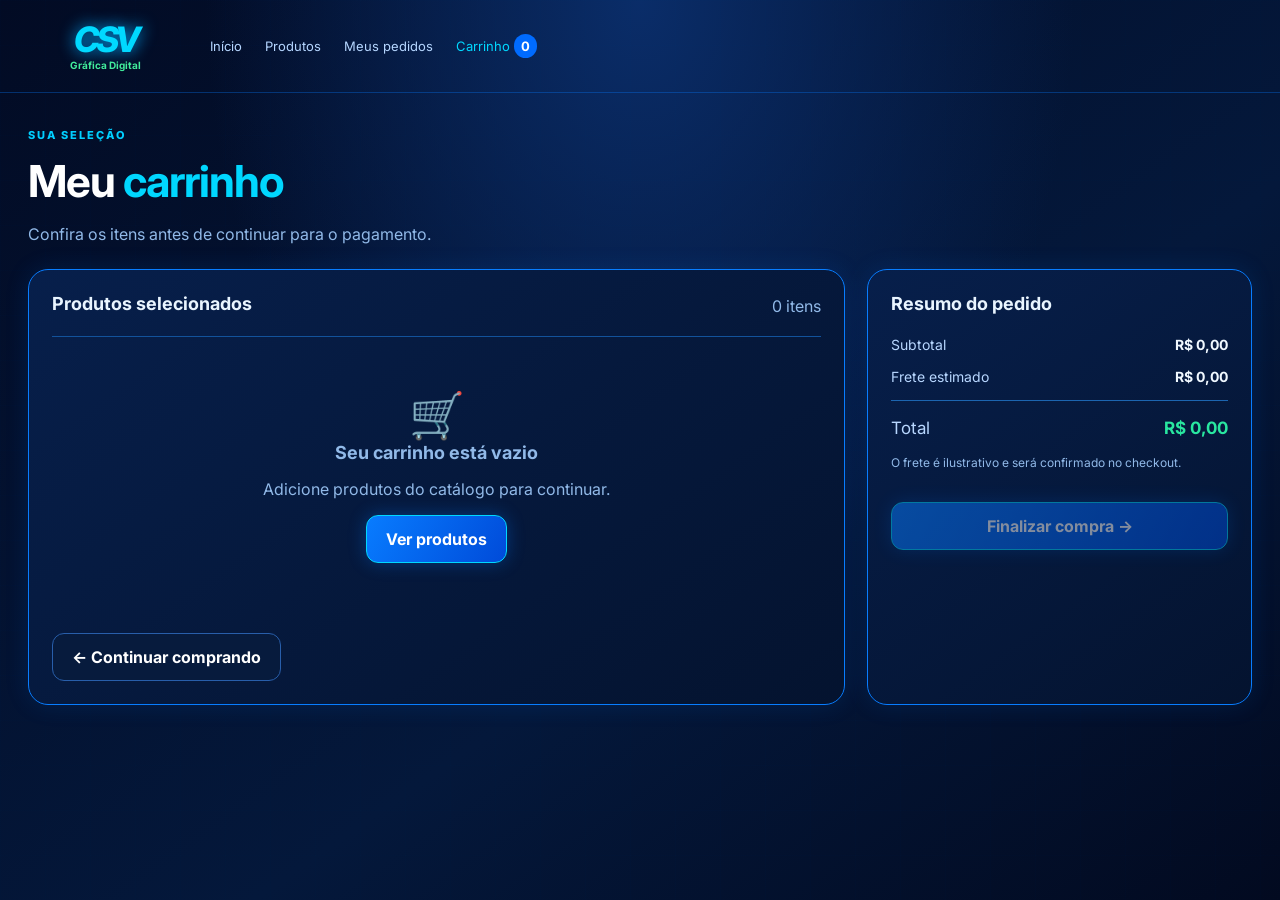
==== carrinho.html @ 63e7ce07 "Primeiro envio do projeto frontend" ====
<!doctype html>
<html lang="pt-BR">
  <head>
    <meta charset="utf-8">
    <meta name="viewport" content="width=device-width, initial-scale=1">
    <title>Meu carrinho | CSV</title>
    <link rel="stylesheet" href="style.css">
  </head>
  <body>
    <header class="topbar">
      <a class="brand" href="index.html">
        <span class="brand-mark">CSV</span>
        <small>Gráfica Digital</small>
      </a>
      <nav>
        <a href="index.html">Início</a>
        <a href="index.html#catalogo">Produtos</a>
        <a href="pedidos.html">Meus pedidos</a>
        <a class="active" href="carrinho.html">Carrinho <b class="cart-count">0</b></a>
      </nav>
    </header>

    <main class="container">
      <p class="eyebrow">SUA SELEÇÃO</p>
      <h1>Meu <span>carrinho</span></h1>
      <p class="muted">Confira os itens antes de continuar para o pagamento.</p>

      <div class="cart-layout">
        <section class="panel cart-panel">
          <div class="cart-heading">
            <h2>Produtos selecionados</h2>
            <span class="muted" id="cartItemCount">0 itens</span>
          </div>
          <div id="cartItems"></div>
          <div class="cart-bottom">
            <a class="btn secondary" href="index.html">← Continuar comprando</a>
          </div>
        </section>

        <aside class="panel summary">
          <h2>Resumo do pedido</h2>
          <div class="summary-line">
            <span>Subtotal</span>
            <strong id="subtotal">R$ 0,00</strong>
          </div>
          <div class="summary-line">
            <span>Frete estimado</span>
            <strong id="shipping">R$ 15,00</strong>
          </div>
          <div class="summary-line total">
            <span>Total</span>
            <strong id="total">R$ 15,00</strong>
          </div>
          <p class="helper">O frete é ilustrativo e será confirmado no checkout.</p>
          <a class="btn full" id="checkoutBtn" href="checkout.html">Finalizar compra →</a>
        </aside>
      </div>
    </main>
    <script src="app.js"></script>
  </body>
</html>
---- style.css ----
@import url('https://fonts.googleapis.com/css2?family=Inter:wght@400;500;600;700;800&display=swap');
:root {
  --bg: #020d2c;
  --panel: #061b43;
  --panel2: #092858;
  --blue: #087cff;
  --cyan: #00cfff;
  --text: #e9f5ff;
  --muted: #91b9e8;
  --green: #29e7a0;
  --line: #087dff;
  --shadow: 0 0 25px #0077ff22;
}
* {
  box-sizing: border-box;
}
html {
  scroll-behavior: smooth;
}
body {
  margin: 0;
  background: radial-gradient(ellipse at 50% 0,#0a2d69 0,transparent 48%),linear-gradient(145deg,#020b24,#04183b 60%,#020a20);
  color: var(--text);
  font-family: Inter,Arial,sans-serif;
  min-height: 100vh;
}
body:before {
  content: "";
  position: fixed;
  inset: 0;
  pointer-events: none;
  opacity: .22;
  background-image: linear-gradient(#0d54a51a 1px,transparent 1px),linear-gradient(90deg,#0d54a51a 1px,transparent 1px);
  background-size: 45px 45px;
  z-index: -1;
}
a {
  color: inherit;
  text-decoration: none;
}
button,input {
  font: inherit;
}
.topbar {
  max-width: 1380px;
  margin: auto;
  padding: 22px 30px;
  display: flex;
  align-items: center;
  gap: 30px;
  border-bottom: 1px solid #087cff55;
}
.brand {
  width: 150px;
  flex-shrink: 0;
  display: flex;
  flex-direction: column;
  align-items: center;
  line-height: 1;
}
.brand-mark {
  font-size: 35px;
  font-weight: 800;
  font-style: italic;
  letter-spacing: -4px;
  color: #00d9ff;
  text-shadow: 0 0 16px #00aaff;
}
.brand small {
  font-size: 10px;
  color: #41ed9d;
  font-weight: 700;
  margin-top: 3px;
}
.topbar nav {
  display: flex;
  align-items: center;
  gap: 23px;
  white-space: nowrap;
  font-size: 13px;
  color: #b5d6ff;
}
.topbar nav a:hover,.topbar nav a.active {
  color: #00d8ff;
}
.cart-count {
  background: #006bff;
  border-radius: 20px;
  padding: 4px 7px;
  color: white;
}
.search {
  display: flex;
  align-items: center;
  gap: 12px;
  background: #061d46;
  border: 1px solid #087dff;
  border-radius: 30px;
  padding: 0 17px;
  box-shadow: inset 0 0 16px #006cff24;
  min-width: 180px;
}
.search span {
  font-size: 27px;
  color: #00d7ff;
}
.search input {
  width: 100%;
  min-width: 0;
  background: transparent;
  border: 0;
  outline: 0;
  color: white;
  padding: 14px 0;
}
.container {
  max-width: 1280px;
  margin: 35px auto;
  padding: 0 28px;
}
.hero {
  min-height: 300px;
  border: 1px solid var(--line);
  border-radius: 24px;
  padding: 38px 5%;
  display: flex;
  align-items: center;
  justify-content: space-between;
  background: linear-gradient(110deg,#071e4b,#061638 70%);
  box-shadow: var(--shadow);
  overflow: hidden;
}
.hero>div:first-child {
  max-width: 560px;
}
.eyebrow {
  font-size: 11px;
  letter-spacing: 2px;
  color: var(--cyan);
  font-weight: 800;
}
.hero h1,h1 {
  font-size: clamp(30px,4vw,44px);
  margin: 12px 0;
  color: white;
  letter-spacing: -1px;
}
.hero h1 span,h1 span {
  color: #00d7ff;
}
.hero p:not(.eyebrow) {
  color: var(--muted);
  line-height: 1.7;
}
.btn {
  display: inline-flex;
  justify-content: center;
  align-items: center;
  gap: 9px;
  border: 1px solid #00d8ff;
  border-radius: 12px;
  padding: 13px 19px;
  color: white;
  font-weight: 700;
  background: linear-gradient(120deg,#087cff,#004bd9);
  box-shadow: 0 0 18px #0077ff55;
  cursor: pointer;
  transition: .2s;
}
.btn:hover {
  transform: translateY(-2px);
  box-shadow: 0 0 25px #00aaff88;
}
.btn.secondary {
  background: #071b3d;
  border-color: #285eaa;
  box-shadow: none;
}
.btn.full {
  width: 100%;
  margin-top: 18px;
}
.hero-art {
  width: 34%;
  height: 200px;
  position: relative;
  display: grid;
  place-items: center;
}
.glow-ring {
  width: 190px;
  height: 190px;
  border: 1px solid #00aaffaa;
  border-radius: 50%;
  box-shadow: 0 0 35px #008cff55,inset 0 0 35px #008cff33;
}
.paper-stack {
  position: absolute;
  font-size: 70px;
  line-height: .55;
  color: #00d8ff;
  text-shadow: 0 0 20px #007bff;
  transform: rotate(-20deg);
}
.floating-chip {
  position: absolute;
  right: 0;
  bottom: 10px;
  padding: 10px 14px;
  border: 1px solid #008cff;
  border-radius: 30px;
  background: #092858;
  color: #a8edff;
  font-size: 12px;
}
.category {
  margin-top: 28px;
  padding: 25px;
  border: 1px solid #087dff;
  border-radius: 20px;
  background: #041638e8;
  box-shadow: var(--shadow);
}
.section-head {
  display: flex;
  justify-content: space-between;
  align-items: center;
  margin-bottom: 20px;
}
.section-head>div {
  display: flex;
  align-items: center;
  gap: 16px;
}
.category-icon {
  font-size: 35px;
  color: #00cfff;
  text-shadow: 0 0 15px #008cff;
}
.section-head h2,.panel h2 {
  font-size: 18px;
  margin: 0 0 5px;
}
.section-head p {
  margin: 0;
  color: var(--muted);
  font-size: 13px;
}
.muted,.helper {
  color: var(--muted);
}
.products {
  display: grid;
  grid-template-columns: repeat(4,minmax(0,1fr));
  gap: 18px;
}
.product-card {
  padding: 12px;
  border: 1px solid #0758b5;
  border-radius: 17px;
  background: linear-gradient(145deg,#0a2857,#04142f);
  transition: .2s;
}
.product-card:hover {
  border-color: #00cfff;
  transform: translateY(-3px);
  box-shadow: 0 0 20px #007bff35;
}
.product-art {
  height: 120px;
  border-radius: 12px;
  background: linear-gradient(145deg,#153c72,#09224a);
  display: grid;
  place-items: center;
  font-size: 55px;
  margin-bottom: 14px;
}
.product-card h3 {
  font-size: 14px;
  margin: 0 0 8px;
}
.product-foot {
  display: flex;
  align-items: center;
  justify-content: space-between;
}
.price {
  color: var(--green);
  font-size: 19px;
  font-weight: 800;
}
.icon-btn {
  width: 43px;
  height: 43px;
  border: 1px solid #00baff;
  border-radius: 50%;
  background: #0066ed;
  color: white;
  font-size: 19px;
  cursor: pointer;
  box-shadow: 0 0 15px #007bff66;
}
.back-link {
  display: inline-block;
  color: #00d8ff;
  margin: 0 0 22px;
}
.panel {
  border: 1px solid #087dff;
  border-radius: 20px;
  background: linear-gradient(145deg,#071f4b,#04132f);
  box-shadow: var(--shadow);
}
.product-detail {
  display: grid;
  grid-template-columns: minmax(280px,.9fr) 1.1fr;
  gap: 35px;
  padding: 30px;
}
.product-photo {
  background: linear-gradient(145deg,#153c72,#09224a);
  border: 1px solid #0a67c6;
  border-radius: 17px;
  display: grid;
  place-items: center;
  color: #00d8ff;
  font-size: 130px;
  text-shadow: 0 0 25px #007bff66;
}
.product-photo.large {
  min-height: 330px;
}
.gallery-thumbs {
  display: flex;
  gap: 10px;
  margin-top: 12px;
}
.gallery-thumbs span {
  background: #0a2857;
  border: 1px solid #0865c7;
  border-radius: 10px;
  padding: 12px;
  font-size: 23px;
}
.detail-copy h1 {
  font-size: 34px;
}
.detail-copy p {
  line-height: 1.65;
  color: #b4d1f5;
}
.rating {
  color: #ffd65b;
  margin: 18px 0;
}
.rating small {
  color: var(--muted);
}
.specs {
  color: #b4d1f5;
  line-height: 2;
  padding-left: 20px;
}
.detail-price {
  font-size: 30px;
  font-weight: 800;
  color: var(--green);
  margin: 20px 0;
}
.detail-price small {
  font-size: 12px;
  color: var(--muted);
  font-weight: 400;
}
.purchase-row {
  display: flex;
  flex-wrap: wrap;
  gap: 15px;
  align-items: center;
}
.quantity {
  display: flex;
  align-items: center;
  border: 1px solid #087dff;
  border-radius: 10px;
  overflow: hidden;
}
.quantity button {
  background: #08295a;
  border: 0;
  color: #00d8ff;
  width: 38px;
  height: 40px;
  font-size: 22px;
  cursor: pointer;
}
.quantity output {
  min-width: 38px;
  text-align: center;
}
.helper {
  font-size: 12px;
  line-height: 1.6;
}
.cart-layout {
  display: grid;
  grid-template-columns: minmax(0,1.7fr) minmax(270px,.8fr);
  gap: 22px;
  margin-top: 25px;
}
.cart-panel,.summary {
  padding: 23px;
}
.cart-heading {
  display: flex;
  align-items: center;
  justify-content: space-between;
  padding-bottom: 17px;
  border-bottom: 1px solid #12529b;
}
.cart-row {
  display: grid;
  grid-template-columns: 70px minmax(100px,1fr) auto auto 28px;
  align-items: center;
  gap: 14px;
  padding: 17px 0;
  border-bottom: 1px solid #10376a;
}
.cart-thumb {
  height: 64px;
  border-radius: 10px;
  background: #102e5b;
  display: grid;
  place-items: center;
  font-size: 30px;
}
.cart-row h3 {
  font-size: 13px;
  margin: 0 0 6px;
}
.cart-row small {
  color: var(--muted);
}
.cart-row .quantity button {
  width: 28px;
  height: 30px;
  font-size: 16px;
}
.cart-row .quantity output {
  min-width: 28px;
}
.cart-unit,.cart-subtotal {
  font-size: 13px;
  white-space: nowrap;
}
.remove {
  background: transparent;
  color: #ff668b;
  border: 0;
  font-size: 20px;
  cursor: pointer;
}
.cart-bottom {
  padding-top: 20px;
}
.summary h2 {
  margin-bottom: 22px;
}
.summary-line {
  display: flex;
  justify-content: space-between;
  gap: 10px;
  margin: 15px 0;
  color: #b8d7ff;
  font-size: 14px;
}
.summary-line strong {
  color: #f0f8ff;
}
.summary-line.total {
  border-top: 1px solid #1c65b0;
  padding-top: 17px;
  font-size: 17px;
}
.summary-line.total strong {
  color: var(--green);
}
.empty-state {
  text-align: center;
  padding: 50px 15px;
  color: var(--muted);
}
.empty-state .empty-icon {
  font-size: 45px;
  color: #00d8ff;
}
.order-search {
  max-width: 580px;
  margin: 24px 0;
}
.order-search button {
  border: 0;
  background: transparent;
  color: #00d8ff;
  font-size: 25px;
  cursor: pointer;
}
.orders {
  display: grid;
  gap: 14px;
}
.order-card {
  display: grid;
  grid-template-columns: 55px 1.3fr .7fr auto 35px;
  align-items: center;
  gap: 18px;
  padding: 20px;
  border: 1px solid #087dff;
  border-radius: 16px;
  background: #061b40;
}
.order-icon {
  width: 50px;
  height: 50px;
  border-radius: 12px;
  border: 1px solid #008bff;
  display: grid;
  place-items: center;
  font-size: 25px;
  color: #00d8ff;
}
.order-card h3 {
  margin: 0 0 5px;
  font-size: 15px;
}
.order-card p {
  margin: 4px 0;
  color: var(--muted);
  font-size: 12px;
}
.status {
  border-radius: 30px;
  padding: 10px 14px;
  background: #074f84;
  border: 1px solid #00aaff;
  color: #a9f1ff;
  font-size: 12px;
  white-space: nowrap;
}
.status.done {
  background: #064a39;
  border-color: #00c987;
  color: #65ffc6;
}
.status.progress {
  background: #4a1532;
  border-color: #ff357c;
  color: #ff91b5;
}
.order-arrow {
  width: 34px;
  height: 34px;
  border-radius: 50%;
  border: 1px solid #008bff;
  color: #00d8ff;
  display: grid;
  place-items: center;
}
.checkout-grid {
  display: grid;
  grid-template-columns: minmax(0,1.5fr) minmax(280px,.75fr);
  gap: 22px;
  margin-top: 25px;
}
.form-panel {
  padding: 25px;
}
.form-panel h2 {
  margin: 5px 0 18px;
}
.form-panel h2:not(:first-child) {
  margin-top: 28px;
}
.form-grid {
  display: grid;
  grid-template-columns: 1fr 1fr;
  gap: 15px;
}
.form-grid label {
  display: grid;
  gap: 7px;
  color: #b8d7ff;
  font-size: 12px;
}
.form-grid input {
  width: 100%;
  background: #03132e;
  border: 1px solid #145aa5;
  border-radius: 8px;
  padding: 12px;
  color: white;
  outline: none;
}
.form-grid input:focus {
  border-color: #00d8ff;
}
.payment-options {
  display: grid;
  grid-template-columns: repeat(3,1fr);
  gap: 10px;
}
.payment-option {
  position: relative;
  display: grid;
  gap: 6px;
  padding: 15px;
  border: 1px solid #145aa5;
  border-radius: 12px;
  background: #071c3d;
  cursor: pointer;
}
.payment-option input {
  accent-color: #00d8ff;
}
.payment-option span {
  font-size: 25px;
  color: #00d8ff;
}
.payment-option strong {
  font-size: 13px;
}
.payment-option small {
  font-size: 10px;
  color: var(--muted);
}
.success-wrap {
  display: grid;
  place-items: center;
  min-height: 65vh;
}
.success-card {
  max-width: 620px;
  width: 100%;
  padding: 45px;
  text-align: center;
}
.success-check {
  width: 75px;
  height: 75px;
  margin: 0 auto 20px;
  display: grid;
  place-items: center;
  border-radius: 50%;
  font-size: 40px;
  color: #8dffd3;
  background: #07583e;
  border: 1px solid #00e69a;
  box-shadow: 0 0 30px #00e69a44;
}
.success-card p {
  color: var(--muted);
  line-height: 1.7;
}
.order-number {
  margin: 25px auto;
  padding: 18px;
  border: 1px solid #087dff;
  border-radius: 12px;
  max-width: 320px;
  color: var(--muted);
  display: grid;
  gap: 10px;
}
.order-number strong {
  font-size: 22px;
  color: #00d8ff;
}
.success-card .btn {
  margin: 5px;
}
.summary-product {
  display: flex;
  justify-content: space-between;
  gap: 12px;
  margin: 12px 0;
  font-size: 13px;
  color: #b8d7ff;
}
footer {
  text-align: center;
  padding: 28px;
  color: #557eaf;
  font-size: 12px;
  border-top: 1px solid #0b3d78;
  margin-top: 50px;
}
@media(max-width:900px) {
  .topbar {
    flex-wrap: wrap;
    gap: 15px;
  }
  .topbar nav {
    order: 3;
    width: 100%;
    overflow: auto;
    padding: 8px 0;
  }
  .topbar .search {
    flex: 1;
  }
  .products {
    grid-template-columns: repeat(2,minmax(0,1fr));
  }
  .cart-layout,.checkout-grid {
    grid-template-columns: 1fr;
  }
  .order-card {
    grid-template-columns: 50px 1fr auto;
  }
  .order-card .order-meta {
    display: none;
  }
  .order-card .status {
    grid-column: 2;
  }
  .order-arrow {
    grid-column: 3;
    grid-row: 1;
  }
  .hero-art {
    width: 25%;
  }
  .product-detail {
    gap: 22px;
    padding: 20px;
  }
}
@media(max-width:580px) {
  .container {
    padding: 0 14px;
    margin: 22px auto;
  }
  .topbar {
    padding: 15px;
  }
  .brand {
    width: 80px;
  }
  .brand-mark {
    font-size: 28px;
  }
  .topbar nav {
    gap: 17px;
    font-size: 12px;
  }
  .hero {
    padding: 25px;
    min-height: 250px;
  }
  .hero-art {
    display: none;
  }
  .hero h1,h1 {
    font-size: 31px;
  }
  .category {
    padding: 15px;
  }
  .products {
    gap: 10px;
  }
  .product-art {
    height: 90px;
    font-size: 43px;
  }
  .product-card {
    padding: 9px;
  }
  .price {
    font-size: 15px;
  }
  .icon-btn {
    width: 36px;
    height: 36px;
  }
  .section-head h2 {
    font-size: 15px;
  }
  .product-detail {
    grid-template-columns: 1fr;
    padding: 15px;
  }
  .product-photo.large {
    min-height: 220px;
    font-size: 95px;
  }
  .cart-row {
    grid-template-columns: 52px 1fr 28px;
    gap: 9px;
  }
  .cart-thumb {
    height: 52px;
  }
  .cart-unit {
    display: none;
  }
  .cart-row .quantity {
    grid-column: 2;
    justify-self: start;
  }
  .cart-subtotal {
    grid-column: 3;
    grid-row: 1;
    font-size: 11px;
  }
  .remove {
    grid-column: 3;
    grid-row: 2;
  }
  .form-grid,.payment-options {
    grid-template-columns: 1fr;
  }
  .form-panel,.summary {
    padding: 17px;
  }
  .success-card {
    padding: 28px 17px;
  }
  .order-card {
    padding: 12px;
    gap: 10px;
  }
  .status {
    font-size: 10px;
    padding: 8px;
  }
  .order-icon {
    width: 42px;
    height: 42px;
  }
}
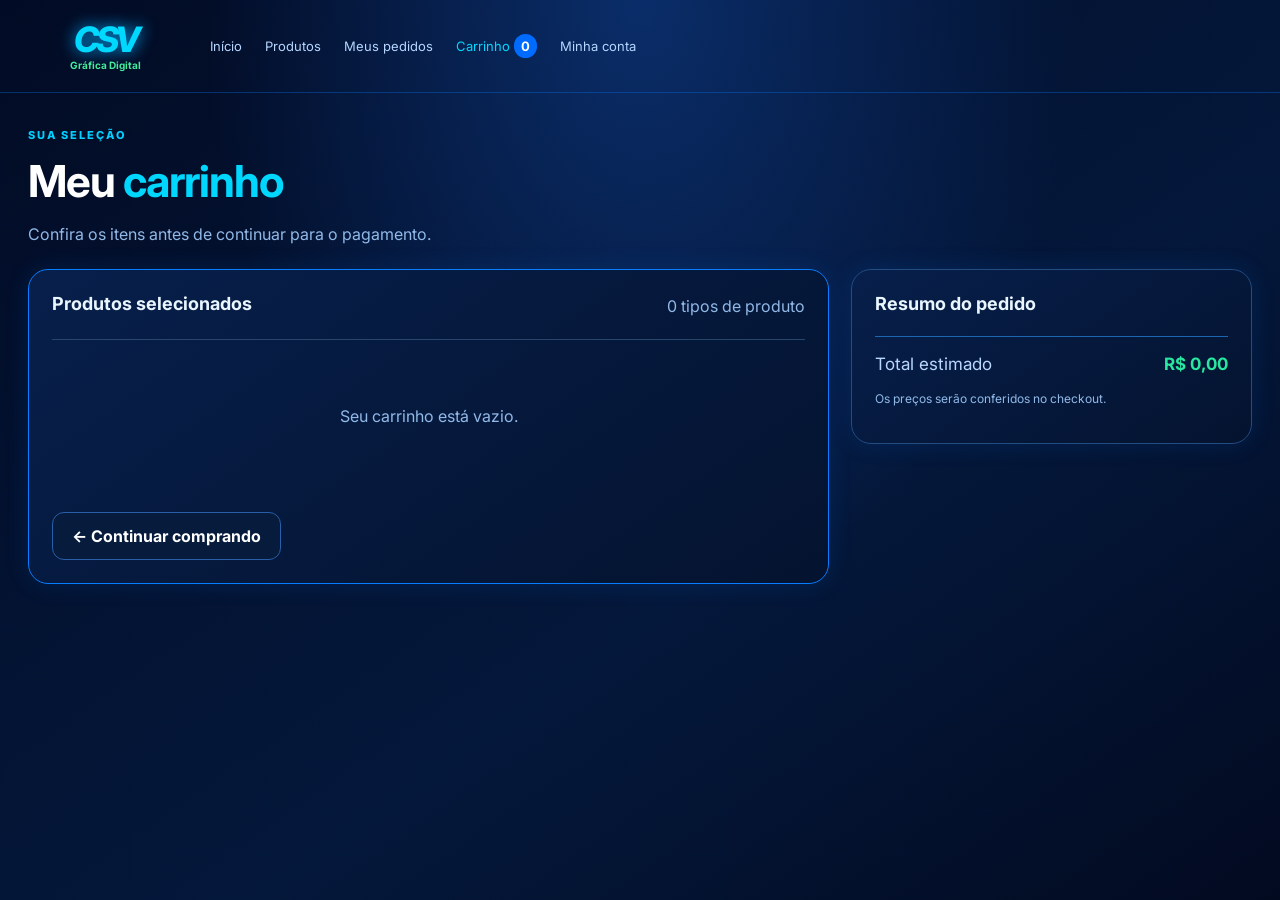
==== commit 7be69d99: "Merge pull request #1 from Gabrielosz2020/feature/integracao-com-backend feat: integra frontend com " ====
--- a/carrinho.html
+++ b/carrinho.html
@@ -6,7 +6,7 @@
     <title>Meu carrinho | CSV</title>
     <link rel="stylesheet" href="style.css">
   </head>
-  <body>
+  <body data-page="cartPage">
     <header class="topbar">
       <a class="brand" href="index.html">
         <span class="brand-mark">CSV</span>
@@ -17,6 +17,7 @@
         <a href="index.html#catalogo">Produtos</a>
         <a href="pedidos.html">Meus pedidos</a>
         <a class="active" href="carrinho.html">Carrinho <b class="cart-count">0</b></a>
+        <a href="conta.html">Minha conta</a>
       </nav>
     </header>
 
@@ -25,6 +26,7 @@
       <h1>Meu <span>carrinho</span></h1>
       <p class="muted">Confira os itens antes de continuar para o pagamento.</p>
 
+      <p id="feedback" role="status" class="feedback"></p>
       <div class="cart-layout">
         <section class="panel cart-panel">
           <div class="cart-heading">
@@ -39,23 +41,15 @@
 
         <aside class="panel summary">
           <h2>Resumo do pedido</h2>
-          <div class="summary-line">
-            <span>Subtotal</span>
-            <strong id="subtotal">R$ 0,00</strong>
+          <div class="summary-line total">
+            <span>Total estimado</span>
+            <strong id="total">R$ 0,00</strong>
           </div>
-          <div class="summary-line">
-            <span>Frete estimado</span>
-            <strong id="shipping">R$ 15,00</strong>
-          </div>
-          <div class="summary-line total">
-            <span>Total</span>
-            <strong id="total">R$ 15,00</strong>
-          </div>
-          <p class="helper">O frete é ilustrativo e será confirmado no checkout.</p>
-          <a class="btn full" id="checkoutBtn" href="checkout.html">Finalizar compra →</a>
+          <p class="helper">Os preços serão conferidos no checkout.</p>
+          <a class="btn full" id="checkoutBtn" hidden href="checkout.html">Finalizar compra →</a>
         </aside>
       </div>
     </main>
-    <script src="app.js"></script>
+    <script type="module" src="app.js"></script>
   </body>
-</html>+</html>
--- a/style.css
+++ b/style.css
@@ -267,7 +267,9 @@
   box-shadow: 0 0 20px #007bff35;
 }
 .product-art {
-  height: 120px;
+  aspect-ratio: 1 / 1;
+  grid-template: minmax(0, 1fr) / minmax(0, 1fr);
+  overflow: hidden;
   border-radius: 12px;
   background: linear-gradient(145deg,#153c72,#09224a);
   display: grid;
@@ -404,7 +406,8 @@
 }
 .cart-layout {
   display: grid;
-  grid-template-columns: minmax(0,1.7fr) minmax(270px,.8fr);
+  grid-template-columns: minmax(0,2fr) minmax(270px,1fr);
+  align-items: start;
   gap: 22px;
   margin-top: 25px;
 }
@@ -415,50 +418,85 @@
   display: flex;
   align-items: center;
   justify-content: space-between;
-  padding-bottom: 17px;
-  border-bottom: 1px solid #12529b;
+  flex-wrap: wrap;
+  gap: 8px;
+  padding-bottom: 20px;
+  border-bottom: 1px solid #28456c;
 }
 .cart-row {
   display: grid;
-  grid-template-columns: 70px minmax(100px,1fr) auto auto 28px;
-  align-items: center;
+  grid-template-columns: 70px minmax(0,1fr) auto;
+  align-items: start;
   gap: 14px;
-  padding: 17px 0;
-  border-bottom: 1px solid #10376a;
+  padding: 18px 0;
+  border-bottom: 1px solid #28456c;
 }
 .cart-thumb {
-  height: 64px;
-  border-radius: 10px;
+  aspect-ratio: 1;
+  border-radius: 6px;
+  overflow: hidden;
   background: #102e5b;
   display: grid;
+  grid-template: minmax(0,1fr) / minmax(0,1fr);
   place-items: center;
-  font-size: 30px;
-}
-.cart-row h3 {
-  font-size: 13px;
-  margin: 0 0 6px;
-}
-.cart-row small {
-  color: var(--muted);
-}
-.cart-row .quantity button {
-  width: 28px;
-  height: 30px;
-  font-size: 16px;
-}
-.cart-row .quantity output {
-  min-width: 28px;
+}
+.cart-copy {
+  overflow-wrap: anywhere;
+  padding-top: 4px;
+}
+.cart-quantity {
+  color: var(--muted);
+  margin: 8px 0 12px;
+}
+.cart-quantity strong {
+  color: #f0f8ff;
+}
+.cart-controls,.cart-prices {
+  display: flex;
+  align-items: center;
+  gap: 10px;
+}
+.cart-controls button {
+  width: 40px;
+  height: 40px;
+  border: 1px solid #258edd;
+  border-radius: 50%;
+  background: transparent;
+  color: #58baff;
+  font-size: 22px;
+  cursor: pointer;
+}
+.cart-controls button:hover:not(:disabled) {
+  background: #123969;
+}
+.cart-controls button:disabled {
+  opacity: .6;
+  cursor: default;
+}
+.cart-prices {
+  justify-content: flex-end;
+  flex-wrap: wrap;
+  padding-top: 20px;
 }
 .cart-unit,.cart-subtotal {
-  font-size: 13px;
   white-space: nowrap;
 }
-.remove {
+.cart-prices .remove {
   background: transparent;
   color: #ff668b;
   border: 0;
-  font-size: 20px;
+  padding: 4px 0;
+  font-size: inherit;
   cursor: pointer;
+}
+.cart-prices .remove:hover {
+  text-decoration: underline;
+}
+.cart-layout > .summary {
+  border-color: #234c81;
+}
+.cart-layout #checkoutBtn {
+  margin-top: 18px;
 }
 .cart-bottom {
   padding-top: 20px;
@@ -769,10 +807,6 @@
   .products {
     gap: 10px;
   }
-  .product-art {
-    height: 90px;
-    font-size: 43px;
-  }
   .product-card {
     padding: 9px;
   }
@@ -795,27 +829,13 @@
     font-size: 95px;
   }
   .cart-row {
-    grid-template-columns: 52px 1fr 28px;
-    gap: 9px;
-  }
-  .cart-thumb {
-    height: 52px;
-  }
-  .cart-unit {
-    display: none;
-  }
-  .cart-row .quantity {
-    grid-column: 2;
-    justify-self: start;
-  }
-  .cart-subtotal {
-    grid-column: 3;
-    grid-row: 1;
-    font-size: 11px;
-  }
-  .remove {
-    grid-column: 3;
-    grid-row: 2;
+    grid-template-columns: 60px minmax(0,1fr);
+    gap: 12px;
+  }
+  .cart-prices {
+    grid-column: 1 / -1;
+    padding-top: 0;
+    justify-content: flex-start;
   }
   .form-grid,.payment-options {
     grid-template-columns: 1fr;
@@ -839,3 +859,52 @@
     height: 42px;
   }
 }
+
+[hidden] {
+  display: none !important;
+}
+
+.feedback:not(:empty) {
+  padding: 0.75rem 0;
+  font-weight: 600;
+}
+
+.product-art img,
+.product-photo img,
+.cart-thumb img {
+  width: 100%;
+  height: 100%;
+  object-fit: contain;
+}
+
+.product-art span,
+.product-photo span,
+.cart-thumb span {
+  font-size: 0.8rem;
+  text-align: center;
+}
+
+.account-form,
+.order-detail {
+  max-width: 50rem;
+  padding: 1.25rem;
+  margin-bottom: 1rem;
+  overflow-wrap: anywhere;
+}
+
+.account-form .btn,
+.order-detail .btn {
+  margin: 0.75rem 0.5rem 0 0;
+}
+
+.order-detail strong {
+  display: block;
+}
+
+.order-items {
+  padding-inline-start: 1.25rem;
+}
+
+.order-number {
+  overflow-wrap: anywhere;
+}
